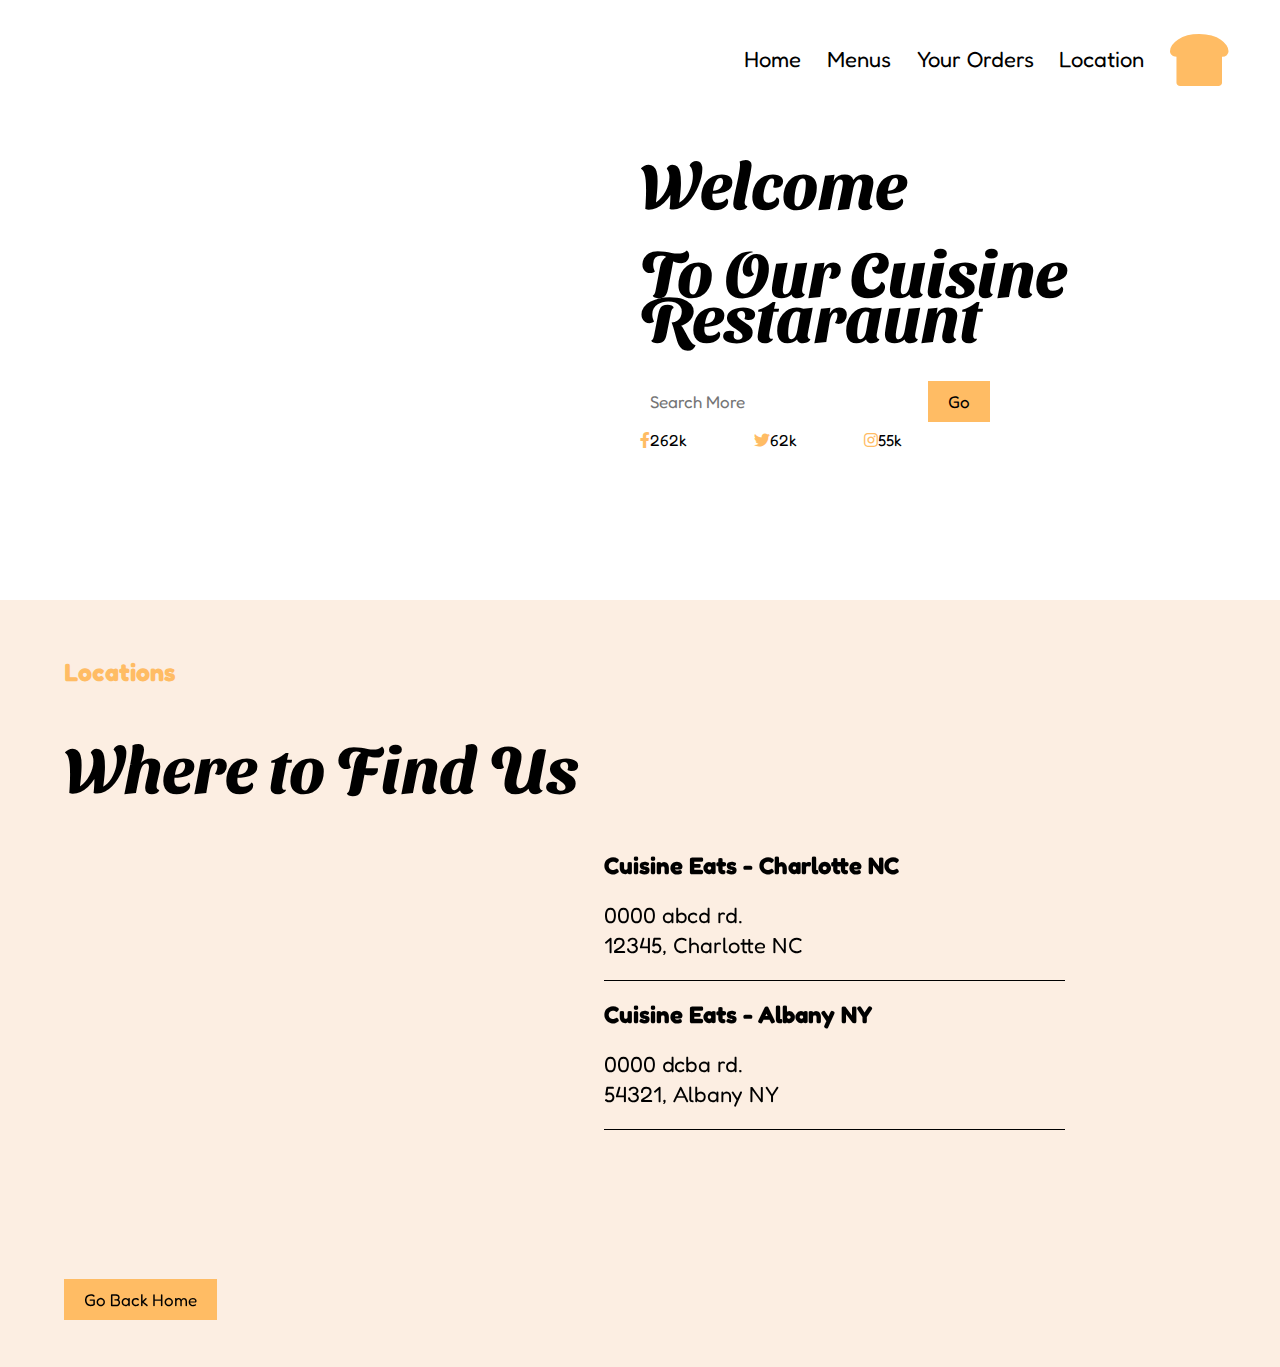
==== locations.html @ 35c90ef4 "Add files via upload" ====
<!DOCTYPE html>
<html lang="en">
	<head>
  	<meta charset="utf-8">
  	<meta name="description" content="Your description goes here">
  	<meta name="keywords" content="one, two, three">
		<meta name="viewport" content="width=device-width, initial-scale=1">
		
		<title>Cuisine - Locations</title>
		<link href="https://fonts.googleapis.com/icon?family=Material+Icons"
      	rel="stylesheet">
		<link rel="preconnect" href="https://fonts.googleapis.com">
		<link rel="preconnect" href="https://fonts.gstatic.com" crossorigin>
		<link href="https://fonts.googleapis.com/css2?family=Fredoka&family=League+Spartan&family=Sansita+Swashed&display=swap" rel="stylesheet">
		<!-- external CSS link -->
		<link rel="stylesheet" href="css/normalize.css">
		<link rel="stylesheet" href="css/style.css">
	</head>
	<body>

		<section id="navigation">
			<a href="#"><span id= "hamburg2" class="hidden icon solid fa-bars"></span></a>
			<ul>
				<li><a href="index.html">HOME</a></li>
				<li><a href="index.html#order">MENU</a></li>
				<li><a href="locations.html">LOCATIONS</a></li>
				<li><a href="mycart.html">YOUR ORDERS</a></li>
			</ul>
		</section>

<!------------------------------------------->

		<header class="clearfix">
			<nav>
				<ul>
					<li class="navItem"><a href="index.html">Home</a></li>
					<li class="navItem"><a href="index.html#order">Menus</a></li>
					<li class="navItem"><a href="mycart.html#cart">Your Orders</a></li>
					<!-- <li class="navItem"><a href="#">Blog</a></li> -->
					<li class="navItem"><a href="#">Location</a></li>
					<li><span class="icon solid fa-bread-slice"></span></li>
					<li><a href="#"><span id= "hamburg" class="icon solid fa-bars"></span></a></li>
				</ul>
				
			</nav>
			<section>
				<h1>Welcome</h1>
				<h1>To Our Cuisine Restaraunt</h1>
				<form action=""><input id="search" type="text" placeholder="Search More">
				<span class="loc"><a href="#">Go</a></span></form>

				<span class="adjust icon brands fa-facebook-f"><span class="count">262k</span></span>
				<span class="adjust icon brands fa-twitter"><span class="count">62k</span></span>
				<span class="adjust icon brands fa-instagram"><span class="count">55k</span></span>
			</section>
		</header>

		<section id="locations" name="locations">
			<section>
				<h4>Locations</h4>
				<h1>Where to Find Us</h1>
				<section id="locSec">
					<iframe src="https://www.google.com/maps/embed"></iframe>
					<ul id="locInnerSecs">
						<li>
							<span>Cuisine Eats - Charlotte NC</span>
							<p>0000 abcd rd.</br > 12345, Charlotte NC</p>
						</li>
						<li>
							<span>Cuisine Eats - Albany NY</span>
							<p>0000 dcba rd.</br > 54321, Albany NY</p>
						</li> 
					</ul>
				</section>
				
				<div>
					<a class="discover" href="index.html">Go Back Home</a>
				</div>
			</section>
		</section>

		<script type="text/javascript" src="js/main.js"></script>
	</body>
</html>
---- css/style.css ----
@import url("fontawesome-all.min.css");

/* Box Model Hack */
* {
  box-sizing: border-box;
  margin: 0;
  padding: 0;
  border: 0;
  outline: 0;
  vertical-align: baseline;
  background: transparent;
}

/* Clear fix hack */
.clearfix:after {
     content: ".";
     display: block;
     clear: both;
     visibility: hidden;
     line-height: 0;
     height: 0;
}

.clear {
	clear: both;
}

/******************************************
/* BASE STYLES
/*******************************************/

body {
  font-family: 'Fredoka', sans-serif;
  
}
html{
  font-size: 62.5%;
}

.icon {
  text-decoration: none;
  border-bottom: none;
  position: relative;
  color: rgb(255, 188, 100);
}

  .icon:before {
    -moz-osx-font-smoothing: grayscale;
    -webkit-font-smoothing: antialiased;
    display: inline-block;
    font-style: normal;
    font-variant: normal;
    text-rendering: auto;
    line-height: 1;
    text-transform: none !important;
    font-family: 'Font Awesome 5 Free';
    font-weight: 400;
  }

  .icon > .label {
    display: none;
  }

  .icon:before {
    line-height: inherit;
  }

  .icon.solid:before {
    font-weight: 900;
  }

  .icon.brands:before {
    font-family: 'Font Awesome 5 Brands';
  }

a{
  text-decoration: none;
  color: black;
}

/******************************************
/* LAYOUT
/*******************************************/
header{
  /* display: flex;
  flex-direction: row-reverse;
  justify-content: space-between */
  background-image: url('../img/bg1.png');
  background-size: 100%;
  position: relative;
  height: 600px;
  background-repeat: no-repeat;
}
nav{
  width: 100%;
  padding-top: 30px;
}
nav ul{
  display: flex;
  align-items: center;
  justify-content: flex-end;
}
nav ul li{
  list-style: none;
  text-decoration: none;
  font-size: 2.2rem;
  margin-right: 50px;
}
nav li span{
  font-size: 5.2rem;
}
nav + section{
  margin-left: 50%;
  margin-top: 70px;
}
h1, h2{
  font-family: 'Sansita Swashed', sans-serif;
  font-size: 6.5rem;
  line-height: 45px;
} 

#search{
  padding: 15px 150px 15px 15px;
  background: white;
  font-size: 2rem;
  margin-bottom: 10px;
}
.loc, .arrow, .discover{
  padding: 15px 30px 15px 30px;
  background: rgb(255, 188, 100);
  font-size: 2rem;
  margin-bottom: 10px;
}
.adjust{
 margin-right: 10%;
 font-size: 1.6rem;
}
.count{
  color: black;
}

/*******************************************/

main{
  height: 100%;
  background-image: url('../img/bg2.png');
  background-repeat: no-repeat;
  position: relative;
  background-size: 100%;
}
h4{
  color: rgb(255, 188, 100);
  font-size: 2.5rem;
}
main h2{
  color: white;
  font-size: 5.5rem;
  margin: 3% 0;
}
main p{
  color: white;
  font-size: 2.3rem;
  line-height: 30px;
}
main p + p{
  margin-top: 2%;
  font-size: 2.5rem;
}
main section{
  width: 55%;
  padding: 40px 0 80px 50px
}
.arrow{
  color: black;
  background: rgb(255, 175, 70);
}
main section div{
  margin-top: 50px;
}

/*******************************************/
#theCartTable, #tableCopy{
  height: 400px;
  width: 100%;
  background: rgba(255, 255, 255, 0.884);
  border-radius: 3%;
  margin-top: 40px;
}
#tableCopy{
  padding: 0;
  display: flex;
  justify-content: center;
  align-items: center;
}
#tableCopy span{
  
  font-size: 3rem;
}
/* td{
  font-family: 'Fredoka', sans-serif;
  font-size: 2.0rem;
} */
/*******************************************/

.orderOnline{
  height: 100%;
  background: #f3f3f3;
  text-align: center;
}
.orderOnline h4{
  padding: 50px 0 30px 0;
}
.orderOnline ul{
  display: flex;
  justify-content: space-around;
  width: 50%;
  margin: 50px 25%;
}
.oOli{
  list-style: none;
  font-size: 2rem;

}
.oOli a{
  padding-bottom: 5px;
  border-bottom: 1px solid black;
}
li a:hover{
  color: rgb(255, 188, 100);
  border-bottom: 1px solid rgb(255, 188, 100);
}
#boxes{
  width: 80%;
  margin: 0 10%;
  display: flex;
  flex-direction: row;
  justify-content: space-around;
  flex-wrap: wrap;
  padding-bottom: 40px;
}

#boxes section{
  height: 300px;
  width: 300px;
  margin: 2.5%;
  position: relative;
}
.overlay{
  position: absolute;
  transition: all .03s ease;
  opacity: 0;
  background-color: rgba(0, 0, 0, 0.438);
  display: flex;
  justify-content: center;
  justify-content: space-around;
  flex-direction: column;
  color: white;
  padding: 1%;
}
#boxes section:hover .overlay{
  opacity: 1;
}
.overlayFade{
  height: 100%;
  width: 100%;
  top: 0;
  /* left: 75px; */
  background-color: rgba(0, 0, 0, 0.438);
}
.image{
  height: 298px;
  width: 100%;
}
.price{
  font-size: 3rem;
}
.itemName{
  font-size: 3rem;
  padding-bottom: 20px;
}
.description{
  font-size: 1.6rem;
  line-height: 20px;
  margin-bottom: 40px;
}

/*******************************************/

.booktable{
  background-image: url("../img/bg3.png");
  height: 100%;
  text-align: center;
}
.booktable > section{
  padding: 75px 0;
  display: flex;
  flex-direction: column;
}
.booktable h4, .booktable h2, .testimonials h2, .testimonials h4{
  margin-bottom: 50px;
}
.booktable span{
  font-size: 2rem;
  padding: 10px 0;
}
#phone{
  font-size: 4rem;
}
.booktable > section > section{
  display: flex;
  flex-direction: row;
  justify-content: space-around;
}
.booktable > section > section > section{
  display: flex;
  flex-direction: column;
}
.booktable > section > section span:first-child{
  font-size: 2.6rem;
}

/*******************************************/

.testimonials{
  height: 300px;
  text-align: center;
}
.testimonials > section{
  display: flex;
  flex-direction: column;
  justify-content: center;
  padding: 75px 0;
}
h3{
  font-size: 2.3rem;
}
h3 + span{
  font-size: 1.8rem;
}
#stars{
  display: flex;
  flex-direction: row;
  justify-content: center;
  margin: 10px 0;
  font-size: 3rem;
}
.testimonials p{
  font-size: 1.8rem;
  width: 50%;
  margin: 0 25%;
  line-height: 30px;
}

/*******************************************/
#locations{
  padding: 0 5%;
  background: rgb(252, 238, 226);
}
#locations h1{
  margin-top: 0;
}
#locations section > h4, #locSec + div{
  padding: 5% 0;
}
#locSec{
  display: flex;
  flex-direction: row;
  
}
#locInnerSecs{
  display: flex;
  flex-direction: column;
}
#locInnerSecs{
  list-style: none;
  font-size: 2.2rem;
  width: 40%;
}
#locInnerSecs li{
  border-bottom: 1px solid black;
  padding: 20px 0;
}
#locInnerSecs span{
  font-size: 2.4rem;
  font-weight: bold;
}
#locInnerSecs p{
  margin-top: 20px;
  line-height: 30px;
}
iframe{
  margin-right: 40px;
  width: 500px;
  height: 400px;
}

/*****************SIDEBAR*******************/

#navigation{
  position: fixed;
  z-index: 5;
  background: rgb(252, 238, 226);
  height: 100%;
  width: 100%;
  transform: translate3d(-100%, 0px, 0px);
  transition: all .5s ease 0s;
  font-weight: bold;
  visibility: hidden;
}
#hamburg2{
  z-index: 5;
  position: fixed;
  margin: 5% 0 20% 5%;
  font-size: 4rem;
}
#hamburg{
  display: none;
  
}

#navigation ul{
  margin-top: 100px;
}

#navigation ul li{
  margin: 30px 5%;
  padding-bottom: 30px;
  border-bottom: 1px solid black;
  list-style: none;
  font-size: 4rem;
}
#navigation:target{
  visibility: visible;
  transform: translate3d(0px, 0px, 0px);
}

/* .hidden{
  display: none;
} */


/******************************************
/* ADDITIONAL STYLES
/*******************************************/
@media all and (max-width: 1300px){
  #search{
    padding: 10px 80px 10px 10px;
    background: white;
    font-size: 1.7rem;
    margin-bottom: 10px;
  }
  .loc, .arrow, .discover{
    padding: 10px 20px 10px 20px;
    background: rgb(255, 188, 100);
    font-size: 1.7rem;
    margin-bottom: 10px;
  }
  nav ul li{
    margin-right: 2%;
  }
} 

@media all and (max-width: 985px){
  h1, h2{
    font-size: 3.5rem;
  }
  main p{
    font-size: 1.5rem;
    line-height: 24px;
  }
  main section{
    width: 80%;
    padding: 40px 0;
    margin: 0 10%;
  }
  main{
    background-size: auto;
  }
  header{
    background: url("../img/bg4.png");
    background-size: auto;
    background-position: 30% 25%;
  }

  nav ul{
    justify-content: flex-start;
  }
  nav li{
    padding-left: 5%;
  }
  nav li span{
    font-size: 4rem;
  }
  .navItem{
    display: none;
  }
  #search{
    padding: 8px 50px 8px 8px;
    background: white;
    font-size: 1.7rem;
    margin-bottom: 10px;
  }
  h1 + form{
    margin-bottom: 20px;
  }
  .loc, .arrow, .discover{
    padding: 8px;
  }
  .adjust{
    background: white;
    padding: 5px;
    border-radius: 10px;
  }
  .orderOnline ul{
    width: 95%;
    margin: 50px 2.5%;
  }
  .booktable > section > section > section{
    width: 40%;
  }
  #tableCopy{
    margin: 40px 0 0 0;
  }
  #hamburg{
    display: block;
  }
}
@media screen and (max-width: 615px){
  #locSec{
    flex-direction: column;
  }
  #locInnerSecs{
    width: 100%;
  }
}

@media screen and (max-width: 500px){
  nav + section{
    margin-left: 5%;
    margin-top: 0;
  }
  header{
    background-position: 50% 0;
  }
  iframe{
    width: 100%;
  
  }
}
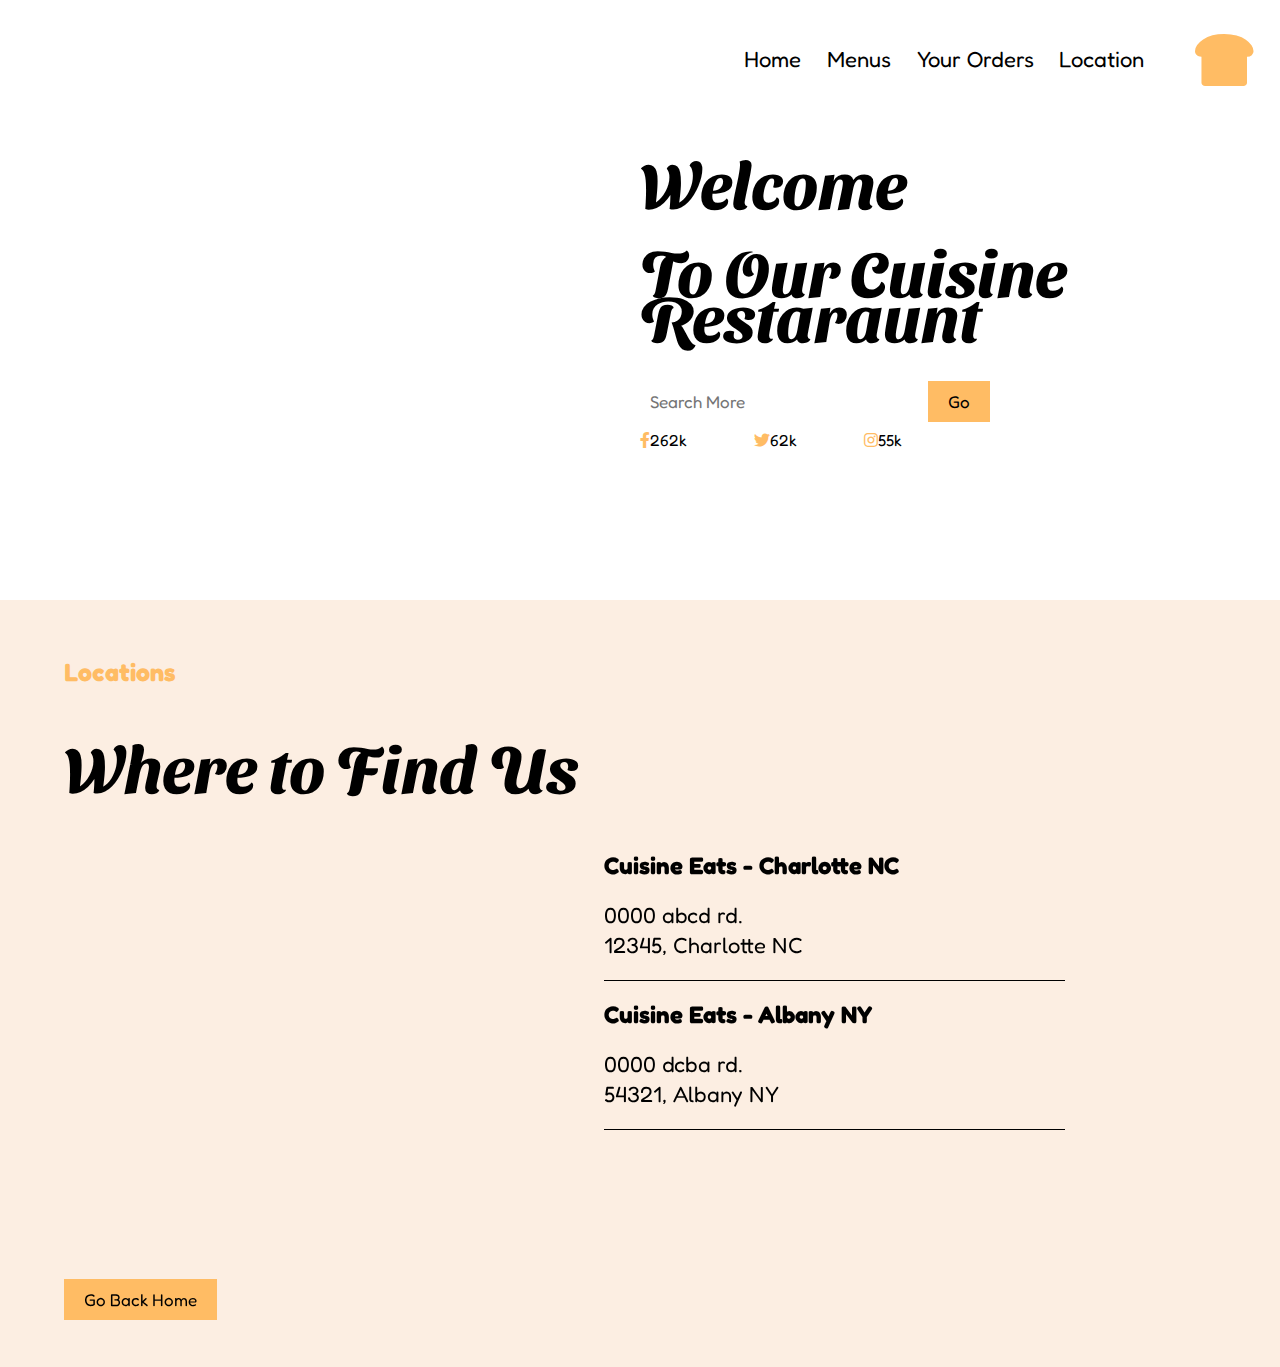
==== commit eb2ca48f: "Update locations.html" ====
--- a/locations.html
+++ b/locations.html
@@ -38,8 +38,8 @@
 					<li class="navItem"><a href="mycart.html#cart">Your Orders</a></li>
 					<!-- <li class="navItem"><a href="#">Blog</a></li> -->
 					<li class="navItem"><a href="#">Location</a></li>
+					<li><a href="#navigation"><span id= "hamburg" class="icon solid fa-bars"></span></a></li>
 					<li><span class="icon solid fa-bread-slice"></span></li>
-					<li><a href="#"><span id= "hamburg" class="icon solid fa-bars"></span></a></li>
 				</ul>
 				
 			</nav>
